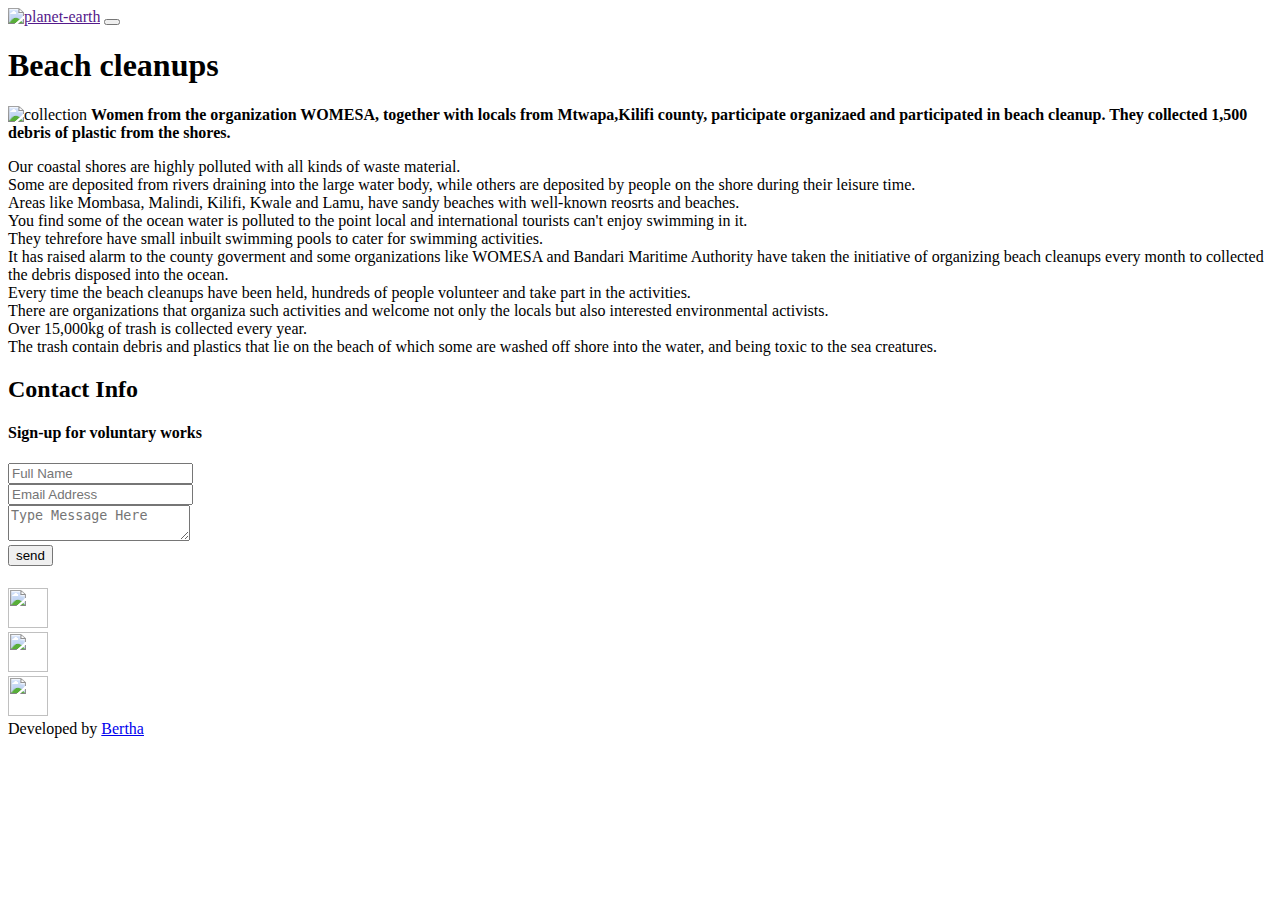
==== cleanups.html @ 5076a126 "Add files via upload" ====
<!DOCTYPE html>

<!--
 // WEBSITE: https://themefisher.com
 // TWITTER: https://twitter.com/themefisher
 // FACEBOOK: https://www.facebook.com/themefisher
 // GITHUB: https://github.com/themefisher/
-->

<html lang="en">
<head>

  <!-- Basic Page Needs
  ================================================== -->
  <meta charset="utf-8">
  <title>Beach cleanups</title>

  <!-- Mobile Specific Metas
  ================================================== -->
  <meta http-equiv="X-UA-Compatible" content="IE=edge">
  <meta name="description" content="Creative Portfolio Template">
  <meta name="viewport" content="width=device-width, initial-scale=1.0, maximum-scale=5.0">
  <meta name="author" content="Themefisher">
  <meta name="generator" content="Themefisher Kross Template v1.0">
  <!-- Favicon -->
  <link rel="shortcut icon" type="image/x-icon" href="project/planet-earth.png" />
  
  <!-- ** Plugins Needed for the Project ** -->
  <!-- Bootstrap -->
  <link rel="stylesheet" href="plugins/bootstrap/bootstrap.min.css">
  <!-- slick slider -->
  <link rel="stylesheet" href="plugins/slick/slick.css">
  <!-- themefy-icon -->
  <link rel="stylesheet" href="plugins/themify-icons/themify-icons.css">

  <!-- Main Stylesheet -->
  <link href="css/style.css" rel="stylesheet">

</head>
<body>
  

<header class="navigation fixed-top">
  <nav class="navbar navbar-expand-lg navbar-dark">
    <a class="navbar-brand font-tertiary h3" href=""><img src="project/planet-earth.png" alt="planet-earth" height="100" width="100"></a>
    <button class="navbar-toggler" type="button" data-toggle="collapse" data-target="#navigation"
      aria-controls="navigation" aria-expanded="false" aria-label="Toggle navigation">
      <span class="navbar-toggler-icon"></span>
    </button>
  </nav>
</header>

<!-- page title -->
<section class="page-title bg-primary position-relative">
  <div class="container">
    <div class="row">
      <div class="col-12 text-center">
        <h1 class="text-white font-tertiary">Beach cleanups</h1>
      </div>
    </div>
  </div>
</section>
<!-- /page title -->

<section class="section">
  <div class="container">
    <div class="row">
      <div class="col-lg-12">
        <div class="content">
          <img src="project/collection.jpg" alt="collection" class="img-fluid rounded float-left mr-5 mb-4" height="800" width="1000">
         
          <strong>Women from the organization WOMESA, together with locals from Mtwapa,Kilifi county, participate organizaed and participated in beach cleanup. They collected 1,500 debris of plastic from the shores.</strong>
          <p>Our coastal shores are highly polluted with all kinds of waste material.<br> Some are deposited from rivers draining into the large water body, while others are deposited by people on the shore during their leisure time.<br> Areas like Mombasa, Malindi, Kilifi, Kwale and Lamu, have sandy beaches with well-known reosrts and beaches.<br> You find some of the ocean water is polluted to the point local and international tourists can't enjoy swimming in it.<br> They tehrefore have small inbuilt swimming pools to cater for swimming activities.<br> It has raised alarm to the county goverment and some organizations like WOMESA and Bandari Maritime Authority have taken the initiative of organizing beach cleanups every month to collected the debris disposed into the ocean.<br> Every time the beach cleanups have been held, hundreds of people volunteer and take part in the activities.<br> There are organizations that organiza such activities and welcome not only the locals but also interested environmental activists.<br> Over 15,000kg of trash is collected every year.<br> The trash contain debris and plastics that lie on the beach of which some are washed off shore into the water, and being toxic to the sea creatures.</p>
        </div>
      </div>
    </div>
  </div>
</section>

<!-- contact -->
<section class="section section-on-footer" data-background="images/backgrounds/bg-dots.png">
  <div class="container">
    <div class="row">
      <div class="col-12 text-center">
        <h2 class="section-title">Contact Info</h2>
      </div>
      <div class="col-lg-8 mx-auto">
        <div class="bg-white rounded text-center p-5 shadow-down">
          <h4 class="mb-80">Sign-up for voluntary works</h4>
          <form action="#" class="row">
            <div class="col-md-6">
              <input type="text" id="name" name="name" placeholder="Full Name" class="form-control px-0 mb-4" required>
            </div>
            <div class="col-md-6">
              <input type="email" id="email" name="email" placeholder="Email Address" class="form-control px-0 mb-4" required>
            </div>
            <div class="col-12">
              <textarea name="message" id="message" class="form-control px-0 mb-4"
                placeholder="Type Message Here" required></textarea>
            </div>
            <div class="col-lg-6 col-10 mx-auto">
              <button class="btn btn-primary w-100">send</button>
            </div>
          </form>
        </div>
      </div>
    </div>
  </div>
</section>
<!-- /contact -->

<!-- footer -->
<footer class="bg-dark footer-section">
  <div class="section">
    <div class="container">
      <div class="row">
        <div class="col-md-4 text-center">
          <h5 class="text-dark"></h5>
          <a href="https://www.facebook.com/groups/483460015429176/">
            <img src="project/FB.png" height="40" width="40">
          </a>
          <br>
          <a href="https://twitter.com/ImEarthFriendly">
            <img src="project/twitter.png" height="40" width="40">
          </a>
          <br>
          <a href="https://www.flickr.com/account">
            <img src="project/flickr.png" height="40" width="40">
          </a>
        </div>
      </div>
    </div>
  </div>
  <div class="border-top text-center border-dark py-5">
      </script> Developed by <a class="text-white-50" href="Themefisher">Bertha</a></p>
  </div>
</footer>
<!-- /footer -->

<!-- jQuery -->
<script src="plugins/jQuery/jquery.min.js"></script>
<!-- Bootstrap JS -->
<script src="plugins/bootstrap/bootstrap.min.js"></script>
<!-- slick slider -->
<script src="plugins/slick/slick.min.js"></script>
<!-- filter -->
<script src="plugins/shuffle/shuffle.min.js"></script>

<!-- Main Script -->
<script src="js/script.js"></script>

</body>
</html>
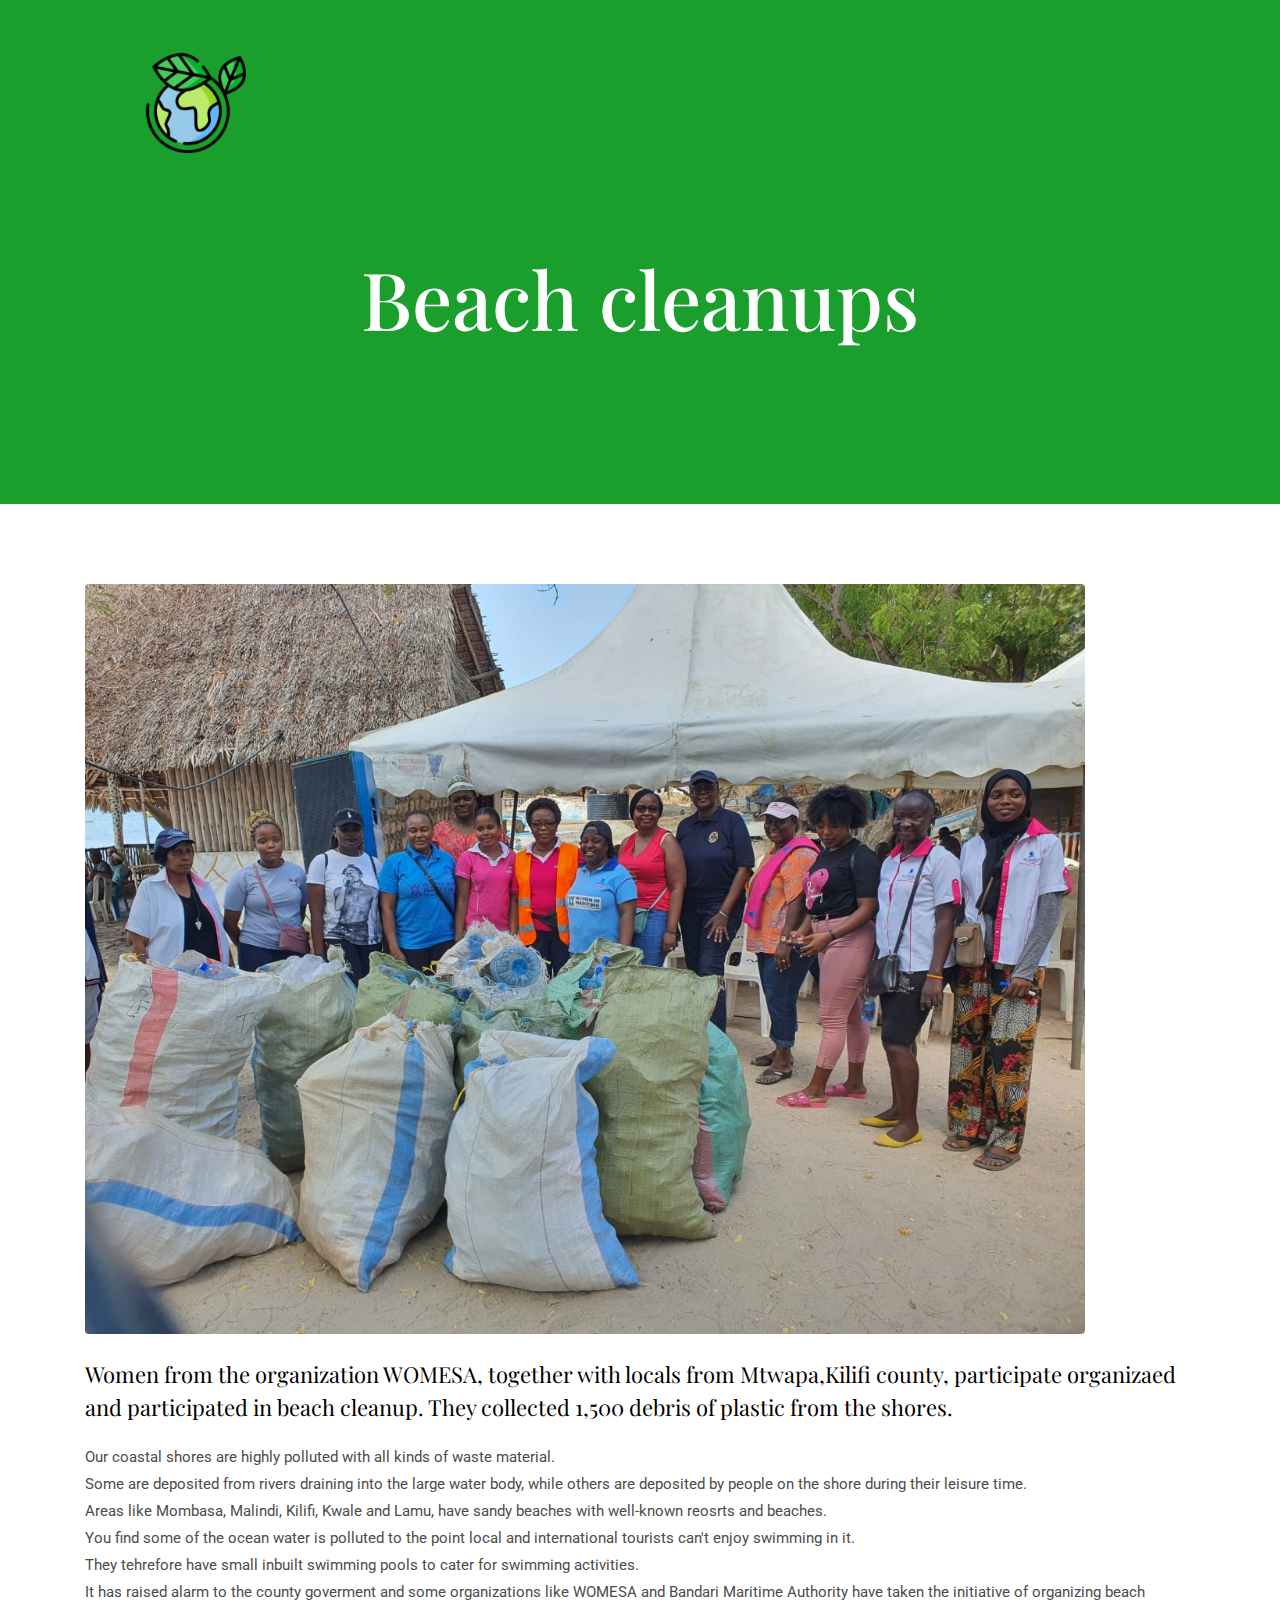
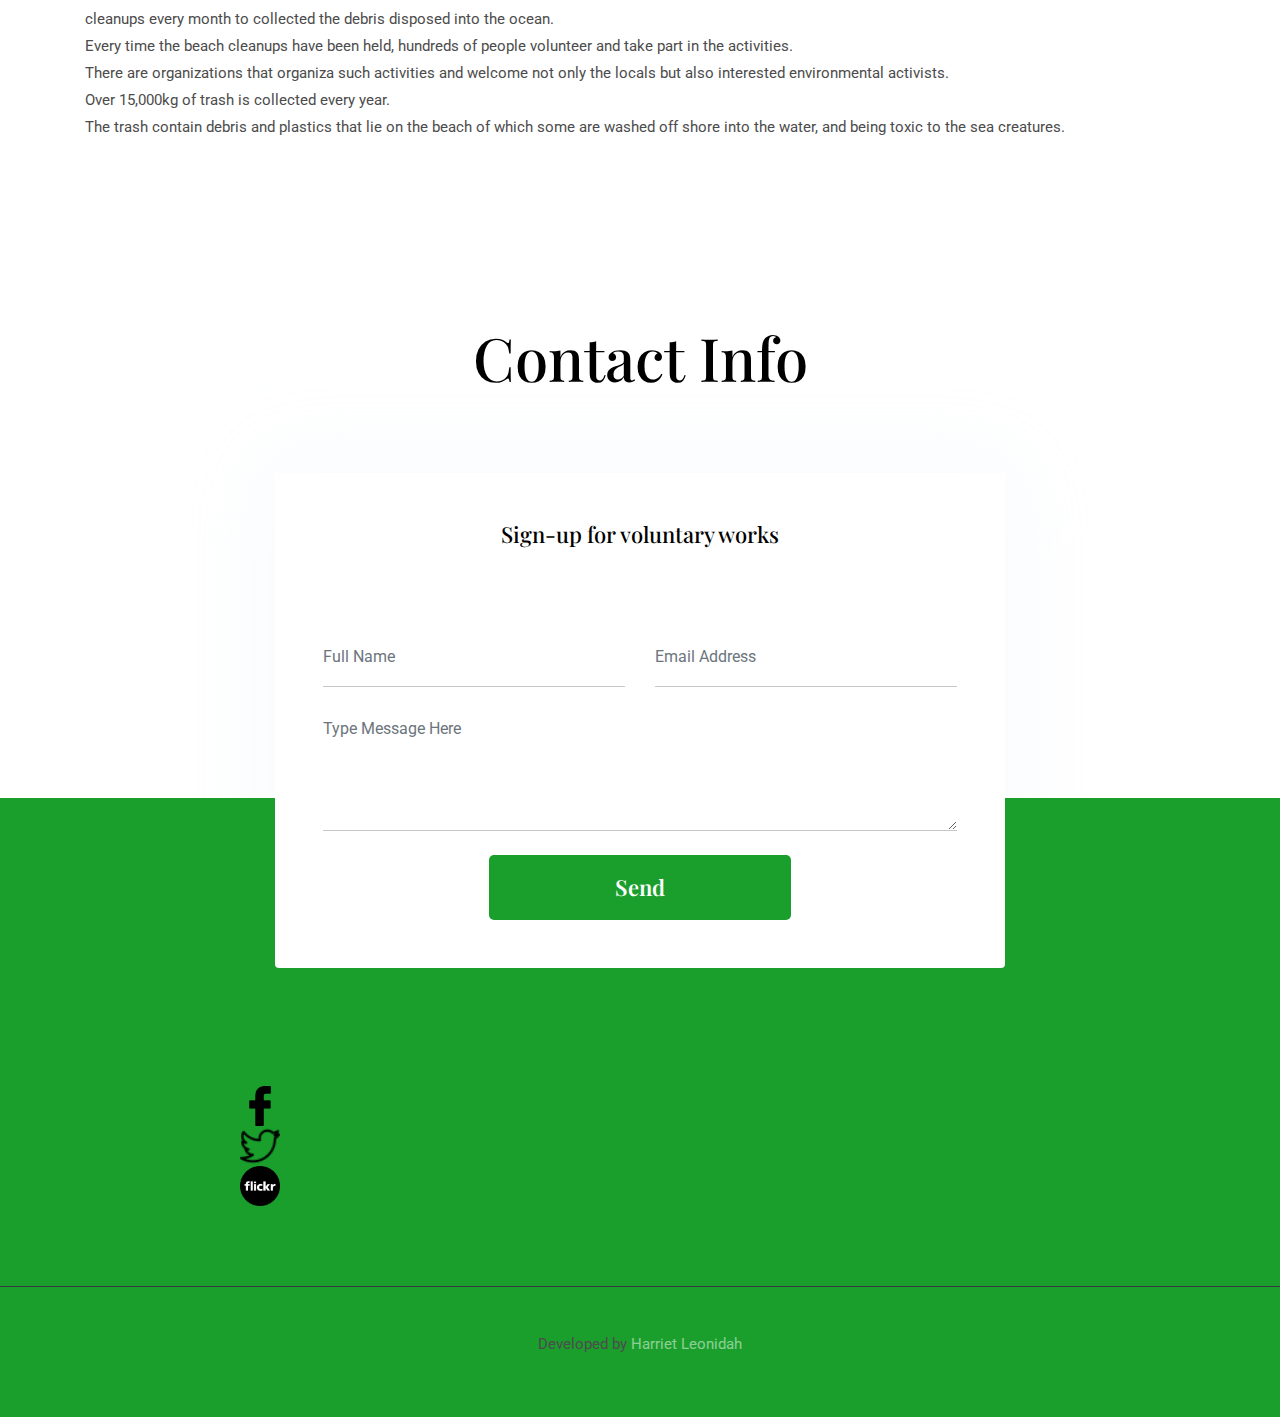
==== commit d4e414c3: "Add files via upload" ====
--- a/cleanups.html
+++ b/cleanups.html
@@ -132,7 +132,7 @@
     </div>
   </div>
   <div class="border-top text-center border-dark py-5">
-      </script> Developed by <a class="text-white-50" href="Themefisher">Bertha</a></p>
+      </script> Developed by <a class="text-white-50" href="Themefisher">Harriet Leonidah</a></p>
   </div>
 </footer>
 <!-- /footer -->
--- a/plugins/themify-icons/themify-icons.css
+++ b/plugins/themify-icons/themify-icons.css
@@ -0,0 +1 @@
+@font-face{font-family:themify;src:url(fonts/themify.eot?-fvbane);src:url(fonts/themify.eot?#iefix-fvbane) format('embedded-opentype'),url(fonts/themify.woff?-fvbane) format('woff'),url(fonts/themify.ttf?-fvbane) format('truetype'),url(fonts/themify.svg?-fvbane#themify) format('svg');font-weight:400;font-style:normal}[class*=" ti-"],[class^=ti-]{font-family:themify;speak:none;font-style:normal;font-weight:400;font-variant:normal;text-transform:none;line-height:1;-webkit-font-smoothing:antialiased;-moz-osx-font-smoothing:grayscale}.ti-wand:before{content:"\e600"}.ti-volume:before{content:"\e601"}.ti-user:before{content:"\e602"}.ti-unlock:before{content:"\e603"}.ti-unlink:before{content:"\e604"}.ti-trash:before{content:"\e605"}.ti-thought:before{content:"\e606"}.ti-target:before{content:"\e607"}.ti-tag:before{content:"\e608"}.ti-tablet:before{content:"\e609"}.ti-star:before{content:"\e60a"}.ti-spray:before{content:"\e60b"}.ti-signal:before{content:"\e60c"}.ti-shopping-cart:before{content:"\e60d"}.ti-shopping-cart-full:before{content:"\e60e"}.ti-settings:before{content:"\e60f"}.ti-search:before{content:"\e610"}.ti-zoom-in:before{content:"\e611"}.ti-zoom-out:before{content:"\e612"}.ti-cut:before{content:"\e613"}.ti-ruler:before{content:"\e614"}.ti-ruler-pencil:before{content:"\e615"}.ti-ruler-alt:before{content:"\e616"}.ti-bookmark:before{content:"\e617"}.ti-bookmark-alt:before{content:"\e618"}.ti-reload:before{content:"\e619"}.ti-plus:before{content:"\e61a"}.ti-pin:before{content:"\e61b"}.ti-pencil:before{content:"\e61c"}.ti-pencil-alt:before{content:"\e61d"}.ti-paint-roller:before{content:"\e61e"}.ti-paint-bucket:before{content:"\e61f"}.ti-na:before{content:"\e620"}.ti-mobile:before{content:"\e621"}.ti-minus:before{content:"\e622"}.ti-medall:before{content:"\e623"}.ti-medall-alt:before{content:"\e624"}.ti-marker:before{content:"\e625"}.ti-marker-alt:before{content:"\e626"}.ti-arrow-up:before{content:"\e627"}.ti-arrow-right:before{content:"\e628"}.ti-arrow-left:before{content:"\e629"}.ti-arrow-down:before{content:"\e62a"}.ti-lock:before{content:"\e62b"}.ti-location-arrow:before{content:"\e62c"}.ti-link:before{content:"\e62d"}.ti-layout:before{content:"\e62e"}.ti-layers:before{content:"\e62f"}.ti-layers-alt:before{content:"\e630"}.ti-key:before{content:"\e631"}.ti-import:before{content:"\e632"}.ti-image:before{content:"\e633"}.ti-heart:before{content:"\e634"}.ti-heart-broken:before{content:"\e635"}.ti-hand-stop:before{content:"\e636"}.ti-hand-open:before{content:"\e637"}.ti-hand-drag:before{content:"\e638"}.ti-folder:before{content:"\e639"}.ti-flag:before{content:"\e63a"}.ti-flag-alt:before{content:"\e63b"}.ti-flag-alt-2:before{content:"\e63c"}.ti-eye:before{content:"\e63d"}.ti-export:before{content:"\e63e"}.ti-exchange-vertical:before{content:"\e63f"}.ti-desktop:before{content:"\e640"}.ti-cup:before{content:"\e641"}.ti-crown:before{content:"\e642"}.ti-comments:before{content:"\e643"}.ti-comment:before{content:"\e644"}.ti-comment-alt:before{content:"\e645"}.ti-close:before{content:"\e646"}.ti-clip:before{content:"\e647"}.ti-angle-up:before{content:"\e648"}.ti-angle-right:before{content:"\e649"}.ti-angle-left:before{content:"\e64a"}.ti-angle-down:before{content:"\e64b"}.ti-check:before{content:"\e64c"}.ti-check-box:before{content:"\e64d"}.ti-camera:before{content:"\e64e"}.ti-announcement:before{content:"\e64f"}.ti-brush:before{content:"\e650"}.ti-briefcase:before{content:"\e651"}.ti-bolt:before{content:"\e652"}.ti-bolt-alt:before{content:"\e653"}.ti-blackboard:before{content:"\e654"}.ti-bag:before{content:"\e655"}.ti-move:before{content:"\e656"}.ti-arrows-vertical:before{content:"\e657"}.ti-arrows-horizontal:before{content:"\e658"}.ti-fullscreen:before{content:"\e659"}.ti-arrow-top-right:before{content:"\e65a"}.ti-arrow-top-left:before{content:"\e65b"}.ti-arrow-circle-up:before{content:"\e65c"}.ti-arrow-circle-right:before{content:"\e65d"}.ti-arrow-circle-left:before{content:"\e65e"}.ti-arrow-circle-down:before{content:"\e65f"}.ti-angle-double-up:before{content:"\e660"}.ti-angle-double-right:before{content:"\e661"}.ti-angle-double-left:before{content:"\e662"}.ti-angle-double-down:before{content:"\e663"}.ti-zip:before{content:"\e664"}.ti-world:before{content:"\e665"}.ti-wheelchair:before{content:"\e666"}.ti-view-list:before{content:"\e667"}.ti-view-list-alt:before{content:"\e668"}.ti-view-grid:before{content:"\e669"}.ti-uppercase:before{content:"\e66a"}.ti-upload:before{content:"\e66b"}.ti-underline:before{content:"\e66c"}.ti-truck:before{content:"\e66d"}.ti-timer:before{content:"\e66e"}.ti-ticket:before{content:"\e66f"}.ti-thumb-up:before{content:"\e670"}.ti-thumb-down:before{content:"\e671"}.ti-text:before{content:"\e672"}.ti-stats-up:before{content:"\e673"}.ti-stats-down:before{content:"\e674"}.ti-split-v:before{content:"\e675"}.ti-split-h:before{content:"\e676"}.ti-smallcap:before{content:"\e677"}.ti-shine:before{content:"\e678"}.ti-shift-right:before{content:"\e679"}.ti-shift-left:before{content:"\e67a"}.ti-shield:before{content:"\e67b"}.ti-notepad:before{content:"\e67c"}.ti-server:before{content:"\e67d"}.ti-quote-right:before{content:"\e67e"}.ti-quote-left:before{content:"\e67f"}.ti-pulse:before{content:"\e680"}.ti-printer:before{content:"\e681"}.ti-power-off:before{content:"\e682"}.ti-plug:before{content:"\e683"}.ti-pie-chart:before{content:"\e684"}.ti-paragraph:before{content:"\e685"}.ti-panel:before{content:"\e686"}.ti-package:before{content:"\e687"}.ti-music:before{content:"\e688"}.ti-music-alt:before{content:"\e689"}.ti-mouse:before{content:"\e68a"}.ti-mouse-alt:before{content:"\e68b"}.ti-money:before{content:"\e68c"}.ti-microphone:before{content:"\e68d"}.ti-menu:before{content:"\e68e"}.ti-menu-alt:before{content:"\e68f"}.ti-map:before{content:"\e690"}.ti-map-alt:before{content:"\e691"}.ti-loop:before{content:"\e692"}.ti-location-pin:before{content:"\e693"}.ti-list:before{content:"\e694"}.ti-light-bulb:before{content:"\e695"}.ti-Italic:before{content:"\e696"}.ti-info:before{content:"\e697"}.ti-infinite:before{content:"\e698"}.ti-id-badge:before{content:"\e699"}.ti-hummer:before{content:"\e69a"}.ti-home:before{content:"\e69b"}.ti-help:before{content:"\e69c"}.ti-headphone:before{content:"\e69d"}.ti-harddrives:before{content:"\e69e"}.ti-harddrive:before{content:"\e69f"}.ti-gift:before{content:"\e6a0"}.ti-game:before{content:"\e6a1"}.ti-filter:before{content:"\e6a2"}.ti-files:before{content:"\e6a3"}.ti-file:before{content:"\e6a4"}.ti-eraser:before{content:"\e6a5"}.ti-envelope:before{content:"\e6a6"}.ti-download:before{content:"\e6a7"}.ti-direction:before{content:"\e6a8"}.ti-direction-alt:before{content:"\e6a9"}.ti-dashboard:before{content:"\e6aa"}.ti-control-stop:before{content:"\e6ab"}.ti-control-shuffle:before{content:"\e6ac"}.ti-control-play:before{content:"\e6ad"}.ti-control-pause:before{content:"\e6ae"}.ti-control-forward:before{content:"\e6af"}.ti-control-backward:before{content:"\e6b0"}.ti-cloud:before{content:"\e6b1"}.ti-cloud-up:before{content:"\e6b2"}.ti-cloud-down:before{content:"\e6b3"}.ti-clipboard:before{content:"\e6b4"}.ti-car:before{content:"\e6b5"}.ti-calendar:before{content:"\e6b6"}.ti-book:before{content:"\e6b7"}.ti-bell:before{content:"\e6b8"}.ti-basketball:before{content:"\e6b9"}.ti-bar-chart:before{content:"\e6ba"}.ti-bar-chart-alt:before{content:"\e6bb"}.ti-back-right:before{content:"\e6bc"}.ti-back-left:before{content:"\e6bd"}.ti-arrows-corner:before{content:"\e6be"}.ti-archive:before{content:"\e6bf"}.ti-anchor:before{content:"\e6c0"}.ti-align-right:before{content:"\e6c1"}.ti-align-left:before{content:"\e6c2"}.ti-align-justify:before{content:"\e6c3"}.ti-align-center:before{content:"\e6c4"}.ti-alert:before{content:"\e6c5"}.ti-alarm-clock:before{content:"\e6c6"}.ti-agenda:before{content:"\e6c7"}.ti-write:before{content:"\e6c8"}.ti-window:before{content:"\e6c9"}.ti-widgetized:before{content:"\e6ca"}.ti-widget:before{content:"\e6cb"}.ti-widget-alt:before{content:"\e6cc"}.ti-wallet:before{content:"\e6cd"}.ti-video-clapper:before{content:"\e6ce"}.ti-video-camera:before{content:"\e6cf"}.ti-vector:before{content:"\e6d0"}.ti-themify-logo:before{content:"\e6d1"}.ti-themify-favicon:before{content:"\e6d2"}.ti-themify-favicon-alt:before{content:"\e6d3"}.ti-support:before{content:"\e6d4"}.ti-stamp:before{content:"\e6d5"}.ti-split-v-alt:before{content:"\e6d6"}.ti-slice:before{content:"\e6d7"}.ti-shortcode:before{content:"\e6d8"}.ti-shift-right-alt:before{content:"\e6d9"}.ti-shift-left-alt:before{content:"\e6da"}.ti-ruler-alt-2:before{content:"\e6db"}.ti-receipt:before{content:"\e6dc"}.ti-pin2:before{content:"\e6dd"}.ti-pin-alt:before{content:"\e6de"}.ti-pencil-alt2:before{content:"\e6df"}.ti-palette:before{content:"\e6e0"}.ti-more:before{content:"\e6e1"}.ti-more-alt:before{content:"\e6e2"}.ti-microphone-alt:before{content:"\e6e3"}.ti-magnet:before{content:"\e6e4"}.ti-line-double:before{content:"\e6e5"}.ti-line-dotted:before{content:"\e6e6"}.ti-line-dashed:before{content:"\e6e7"}.ti-layout-width-full:before{content:"\e6e8"}.ti-layout-width-default:before{content:"\e6e9"}.ti-layout-width-default-alt:before{content:"\e6ea"}.ti-layout-tab:before{content:"\e6eb"}.ti-layout-tab-window:before{content:"\e6ec"}.ti-layout-tab-v:before{content:"\e6ed"}.ti-layout-tab-min:before{content:"\e6ee"}.ti-layout-slider:before{content:"\e6ef"}.ti-layout-slider-alt:before{content:"\e6f0"}.ti-layout-sidebar-right:before{content:"\e6f1"}.ti-layout-sidebar-none:before{content:"\e6f2"}.ti-layout-sidebar-left:before{content:"\e6f3"}.ti-layout-placeholder:before{content:"\e6f4"}.ti-layout-menu:before{content:"\e6f5"}.ti-layout-menu-v:before{content:"\e6f6"}.ti-layout-menu-separated:before{content:"\e6f7"}.ti-layout-menu-full:before{content:"\e6f8"}.ti-layout-media-right-alt:before{content:"\e6f9"}.ti-layout-media-right:before{content:"\e6fa"}.ti-layout-media-overlay:before{content:"\e6fb"}.ti-layout-media-overlay-alt:before{content:"\e6fc"}.ti-layout-media-overlay-alt-2:before{content:"\e6fd"}.ti-layout-media-left-alt:before{content:"\e6fe"}.ti-layout-media-left:before{content:"\e6ff"}.ti-layout-media-center-alt:before{content:"\e700"}.ti-layout-media-center:before{content:"\e701"}.ti-layout-list-thumb:before{content:"\e702"}.ti-layout-list-thumb-alt:before{content:"\e703"}.ti-layout-list-post:before{content:"\e704"}.ti-layout-list-large-image:before{content:"\e705"}.ti-layout-line-solid:before{content:"\e706"}.ti-layout-grid4:before{content:"\e707"}.ti-layout-grid3:before{content:"\e708"}.ti-layout-grid2:before{content:"\e709"}.ti-layout-grid2-thumb:before{content:"\e70a"}.ti-layout-cta-right:before{content:"\e70b"}.ti-layout-cta-left:before{content:"\e70c"}.ti-layout-cta-center:before{content:"\e70d"}.ti-layout-cta-btn-right:before{content:"\e70e"}.ti-layout-cta-btn-left:before{content:"\e70f"}.ti-layout-column4:before{content:"\e710"}.ti-layout-column3:before{content:"\e711"}.ti-layout-column2:before{content:"\e712"}.ti-layout-accordion-separated:before{content:"\e713"}.ti-layout-accordion-merged:before{content:"\e714"}.ti-layout-accordion-list:before{content:"\e715"}.ti-ink-pen:before{content:"\e716"}.ti-info-alt:before{content:"\e717"}.ti-help-alt:before{content:"\e718"}.ti-headphone-alt:before{content:"\e719"}.ti-hand-point-up:before{content:"\e71a"}.ti-hand-point-right:before{content:"\e71b"}.ti-hand-point-left:before{content:"\e71c"}.ti-hand-point-down:before{content:"\e71d"}.ti-gallery:before{content:"\e71e"}.ti-face-smile:before{content:"\e71f"}.ti-face-sad:before{content:"\e720"}.ti-credit-card:before{content:"\e721"}.ti-control-skip-forward:before{content:"\e722"}.ti-control-skip-backward:before{content:"\e723"}.ti-control-record:before{content:"\e724"}.ti-control-eject:before{content:"\e725"}.ti-comments-smiley:before{content:"\e726"}.ti-brush-alt:before{content:"\e727"}.ti-youtube:before{content:"\e728"}.ti-vimeo:before{content:"\e729"}.ti-twitter:before{content:"\e72a"}.ti-time:before{content:"\e72b"}.ti-tumblr:before{content:"\e72c"}.ti-skype:before{content:"\e72d"}.ti-share:before{content:"\e72e"}.ti-share-alt:before{content:"\e72f"}.ti-rocket:before{content:"\e730"}.ti-pinterest:before{content:"\e731"}.ti-new-window:before{content:"\e732"}.ti-microsoft:before{content:"\e733"}.ti-list-ol:before{content:"\e734"}.ti-linkedin:before{content:"\e735"}.ti-layout-sidebar-2:before{content:"\e736"}.ti-layout-grid4-alt:before{content:"\e737"}.ti-layout-grid3-alt:before{content:"\e738"}.ti-layout-grid2-alt:before{content:"\e739"}.ti-layout-column4-alt:before{content:"\e73a"}.ti-layout-column3-alt:before{content:"\e73b"}.ti-layout-column2-alt:before{content:"\e73c"}.ti-instagram:before{content:"\e73d"}.ti-google:before{content:"\e73e"}.ti-github:before{content:"\e73f"}.ti-flickr:before{content:"\e740"}.ti-facebook:before{content:"\e741"}.ti-dropbox:before{content:"\e742"}.ti-dribbble:before{content:"\e743"}.ti-apple:before{content:"\e744"}.ti-android:before{content:"\e745"}.ti-save:before{content:"\e746"}.ti-save-alt:before{content:"\e747"}.ti-yahoo:before{content:"\e748"}.ti-wordpress:before{content:"\e749"}.ti-vimeo-alt:before{content:"\e74a"}.ti-twitter-alt:before{content:"\e74b"}.ti-tumblr-alt:before{content:"\e74c"}.ti-trello:before{content:"\e74d"}.ti-stack-overflow:before{content:"\e74e"}.ti-soundcloud:before{content:"\e74f"}.ti-sharethis:before{content:"\e750"}.ti-sharethis-alt:before{content:"\e751"}.ti-reddit:before{content:"\e752"}.ti-pinterest-alt:before{content:"\e753"}.ti-microsoft-alt:before{content:"\e754"}.ti-linux:before{content:"\e755"}.ti-jsfiddle:before{content:"\e756"}.ti-joomla:before{content:"\e757"}.ti-html5:before{content:"\e758"}.ti-flickr-alt:before{content:"\e759"}.ti-email:before{content:"\e75a"}.ti-drupal:before{content:"\e75b"}.ti-dropbox-alt:before{content:"\e75c"}.ti-css3:before{content:"\e75d"}.ti-rss:before{content:"\e75e"}.ti-rss-alt:before{content:"\e75f"}--- a/css/style.css
+++ b/css/style.css
@@ -0,0 +1,834 @@
+/**
+ * WEBSITE: https://themefisher.com
+ * TWITTER: https://twitter.com/themefisher
+ * FACEBOOK: https://www.facebook.com/themefisher
+ * GITHUB: https://github.com/themefisher/
+ */
+
+/*  typography */
+@import url("https://fonts.googleapis.com/css?family=Playfair+Display:700|Roboto:400");
+body {
+  line-height: 1.2;
+  font-family: "Roboto", sans-serif;
+  -webkit-font-smoothing: antialiased;
+  font-size: 15px;
+  color: #4c4c4c;
+}
+
+p, .paragraph {
+  font-weight: 400;
+  color: #4c4c4c;
+  font-size: 15px;
+  line-height: 1.8;
+  font-family: "Roboto", sans-serif;
+}
+p-lg, .paragraph-lg {
+  font-size: 22px;
+}
+
+h1, h2, h3, h4, h5, h6 {
+  color: #000;
+  font-family: "Playfair Display", serif;
+  line-height: 1.2;
+}
+
+h1, .h1 {
+  font-size: 80px;
+}
+@media (max-width: 991px) {
+  h1, .h1 {
+    font-size: 65px;
+  }
+}
+
+h2, .h2 {
+  font-size: 60px;
+}
+@media (max-width: 991px) {
+  h2, .h2 {
+    font-size: 50px;
+  }
+}
+
+h3, .h3 {
+  font-size: 40px;
+}
+
+h4, .h4 {
+  font-size: 22px;
+}
+
+h5, .h5 {
+  font-size: 18px;
+}
+
+h6, .h6 {
+  font-size: 14px;
+}
+
+/* Button style */
+.btn {
+  font-size: 22px;
+  font-family: "Playfair Display", serif;
+  text-transform: capitalize;
+  padding: 16px 44px;
+  border-radius: 5px;
+  font-weight: 600;
+  border: 0;
+  position: relative;
+  z-index: 1;
+  transition: 0.2s ease;
+}
+.btn:focus {
+  outline: 0;
+  box-shadow: none !important;
+}
+.btn:active {
+  box-shadow: none;
+}
+.btn-sm {
+  font-size: 15px;
+  padding: 10px 30px;
+}
+.btn-xs {
+  padding: 5px 10px;
+  font-size: 15px;
+}
+
+.btn-primary {
+  background: #08971bec;
+  color: #fff;
+}
+.btn-primary:active {
+  background: #08971bec !important;
+}
+.btn-primary:hover {
+  background: #08971bec;
+}
+.btn-primary.focus, .btn-primary.active {
+  background: #08971bec !important;
+  box-shadow: none !important;
+}
+
+.btn-transparent {
+  background: transparent;
+  color: #08971bec;
+  font-weight: bold;
+}
+.btn-transparent:active, .btn-transparent:hover {
+  color: #08971bec;
+}
+
+body {
+  background-color: #fff;
+  overflow-x: hidden;
+}
+
+::-moz-selection {
+  background: #08971bec;
+  color: #fff;
+}
+
+::selection {
+  background: #08971bec;
+  color: #fff;
+}
+
+/* preloader */
+.preloader {
+  position: fixed;
+  top: 0;
+  left: 0;
+  right: 0;
+  bottom: 0;
+  background-color: #fff;
+  z-index: 999;
+  display: flex;
+  align-items: center;
+  justify-content: center;
+}
+
+ol,
+ul {
+  list-style-type: none;
+  margin: 0px;
+}
+
+img {
+  vertical-align: middle;
+  border: 0;
+}
+
+a,
+a:hover,
+a:focus {
+  text-decoration: none;
+}
+
+a,
+button,
+select {
+  cursor: pointer;
+  transition: 0.2s ease;
+}
+a:focus,
+button:focus,
+select:focus {
+  outline: 0;
+}
+
+a.text-dark:hover {
+  color: #08971bec !important;
+}
+
+a:hover {
+  color: #08971bec;
+}
+
+.slick-slide {
+  outline: 0;
+}
+
+.section {
+  padding-top: 80px;
+  padding-bottom: 80px;
+}
+.section-title {
+  margin-bottom: 80px;
+  font-family: "Playfair Display", serif;
+}
+
+.bg-cover {
+  background-size: cover;
+  background-position: center center;
+  background-repeat: no-repeat;
+}
+
+/* overlay */
+.overlay {
+  position: relative;
+}
+.overlay::before {
+  position: absolute;
+  content: "";
+  height: 100%;
+  width: 100%;
+  top: 0;
+  left: 0;
+  background: #000;
+  opacity: 0.5;
+}
+
+.outline-0 {
+  outline: 0 !important;
+}
+
+.d-unset {
+  display: unset !important;
+}
+
+.bg-primary {
+  background: #08971bec !important;
+}
+
+.bg-gray {
+  background: #eaeaea !important;
+}
+
+.text-primary {
+  color: #08971bec !important;
+}
+
+.text-color {
+  color: #4c4c4c;
+}
+
+.text-dark {
+  color: #000 !important;
+}
+
+.text-light {
+  color: #999999 !important;
+}
+
+.mb-10 {
+  margin-bottom: 10px !important;
+}
+
+.mb-20 {
+  margin-bottom: 20px !important;
+}
+
+.mb-30 {
+  margin-bottom: 30px !important;
+}
+
+.mb-40 {
+  margin-bottom: 40px !important;
+}
+
+.mb-50 {
+  margin-bottom: 50px !important;
+}
+
+.mb-60 {
+  margin-bottom: 60px !important;
+}
+
+.mb-70 {
+  margin-bottom: 70px !important;
+}
+
+.mb-80 {
+  margin-bottom: 80px !important;
+}
+
+.mb-90 {
+  margin-bottom: 90px !important;
+}
+
+.mb-100 {
+  margin-bottom: 100px !important;
+}
+
+.zindex-1 {
+  z-index: 1;
+}
+
+.rounded-lg {
+  border-radius: 15px;
+}
+
+.overflow-hidden {
+  overflow: hidden;
+}
+
+.font-secondary {
+  font-family: "Playfair Display", serif !important;
+}
+
+.font-tertiary {
+  font-family: "Playfair Display", serif !important;
+}
+
+.shadow {
+  box-shadow: 0px 18px 39.1px 6.9px rgba(224, 241, 255, 0.34) !important;
+}
+
+.bg-dark {
+  background-color: #08971bec !important;
+}
+
+/* icon */
+.icon {
+  font-size: 45px;
+}
+
+.icon-bg {
+  height: 100px;
+  width: 100px;
+  line-height: 100px;
+  text-align: center;
+}
+
+.icon-light {
+  color: #c8d5ef;
+}
+
+/* /icon */
+/* slick slider */
+.slick-dots {
+  text-align: center;
+  padding-left: 0;
+}
+.slick-dots li {
+  display: inline-block;
+  margin: 2px;
+}
+.slick-dots li.slick-active button {
+  background: #fff;
+  width: 25px;
+}
+.slick-dots li button {
+  height: 6px;
+  width: 12px;
+  background: rgba(255, 255, 255, 0.5);
+  color: transparent;
+  border-radius: 10px;
+  overflow: hidden;
+  transition: 0.2s ease;
+  border: 0;
+}
+
+/* /slick slider */
+/* form */
+.form-control {
+  border: 0;
+  border-radius: 0;
+  border-bottom: 1px solid #c7c7c7;
+  height: 60px;
+}
+.form-control:focus {
+  border-color: #41228e;
+  outline: 0;
+  box-shadow: none !important;
+}
+
+textarea.form-control {
+  height: 120px;
+}
+
+/* /form */
+/* card */
+.card {
+  border: 0;
+}
+.card-header {
+  border: 0;
+}
+.card-footer {
+  border: 0;
+}
+
+/* /card */
+.navigation {
+  padding: 40px 130px;
+  transition: 0.3s ease;
+}
+.navigation.nav-bg {
+  background-color: #08971bec;
+  padding: 15px 100px;
+}
+@media (max-width: 991px) {
+  .navigation.nav-bg {
+    padding: 15px 20px;
+  }
+}
+@media (max-width: 991px) {
+  .navigation {
+    padding: 20px;
+    background: #41228e;
+  }
+}
+
+.navbar .nav-item .nav-link {
+  font-family: "Playfair Display", serif;
+  text-transform: uppercase;
+  padding: 15px;
+}
+.navbar .nav-item.active {
+  font-weight: bold;
+}
+
+.navbar-dark .navbar-nav .nav-link {
+  color: #fff;
+}
+
+.hero-area {
+  padding: 300px 0 200px;
+  position: relative;
+}
+@media (max-width: 767px) {
+  .hero-area {
+    padding: 250px 0 150px;
+    overflow: hidden;
+  }
+}
+.hero-area h1 {
+  position: relative;
+  z-index: 2;
+}
+
+.layer {
+  position: absolute;
+  z-index: 1;
+}
+
+#l1 {
+  bottom: 0;
+  left: 0;
+}
+
+#l2 {
+  top: 190px;
+  left: -250px;
+}
+
+#l3 {
+  top: 200px;
+  left: 40%;
+}
+
+#l4 {
+  top: 200px;
+  right: 40%;
+}
+
+#l5 {
+  top: 100px;
+  right: -150px;
+}
+
+#l6 {
+  bottom: -20px;
+  left: 10%;
+}
+
+#l7 {
+  bottom: 100px;
+  left: 20%;
+}
+
+#l8 {
+  bottom: 160px;
+  right: 45%;
+}
+
+#l9 {
+  bottom: 100px;
+  right: -10px;
+}
+
+.layer-bg {
+  position: absolute;
+  bottom: 0;
+  left: 0;
+}
+
+/* skills */
+.progress-wrapper {
+  height: 130px;
+  overflow: hidden;
+}
+
+.wave {
+  position: absolute;
+  width: 100%;
+  height: 100%;
+}
+.wave::before, .wave::after {
+  content: "";
+  position: absolute;
+  width: 800px;
+  height: 800px;
+  bottom: 0;
+  left: 50%;
+  background-color: rgba(255, 255, 255, 0.4);
+  border-radius: 45%;
+  transform: translateX(-50%) rotate(0);
+  -webkit-animation: rotate 6s linear infinite;
+          animation: rotate 6s linear infinite;
+  z-index: 10;
+}
+.wave::after {
+  border-radius: 47%;
+  background-color: rgba(255, 255, 255, 0.9);
+  transform: translateX(-50%) rotate(0);
+  -webkit-animation: rotate 10s linear -5s infinite;
+          animation: rotate 10s linear -5s infinite;
+  z-index: 20;
+}
+
+@-webkit-keyframes rotate {
+  50% {
+    transform: translateX(-50%) rotate(180deg);
+  }
+  100% {
+    transform: translateX(-50%) rotate(360deg);
+  }
+}
+
+@keyframes rotate {
+  50% {
+    transform: translateX(-50%) rotate(180deg);
+  }
+  100% {
+    transform: translateX(-50%) rotate(360deg);
+  }
+}
+/* /skills */
+/* education */
+.edu-bg-image {
+  position: absolute;
+  left: 0;
+  top: -300px;
+  z-index: -1;
+}
+
+/* /education */
+/* service */
+.hover-bg-primary {
+  transition: 0.3s ease;
+}
+.hover-bg-primary:hover {
+  background: #41228e;
+}
+.hover-bg-primary:hover * {
+  color: #fff;
+}
+
+.active-bg-primary {
+  transition: 0.3s ease;
+  background: #41228e;
+}
+.active-bg-primary * {
+  color: #fff;
+}
+
+.hover-shadow {
+  transition: 0.2s ease;
+}
+.hover-shadow:hover {
+  box-shadow: 0px 18px 40px 8px rgba(224, 241, 255, 0.54) !important;
+}
+
+/* /service */
+/* portfolio */
+.hover-wrapper {
+  overflow: hidden;
+}
+.hover-wrapper img {
+  transition: 0.3s ease;
+  transform: scale(1.1);
+}
+.hover-wrapper:hover img {
+  transform: scale(1);
+}
+.hover-wrapper:hover .hover-overlay {
+  opacity: 1;
+  visibility: visible;
+}
+
+.hover-overlay {
+  position: absolute;
+  height: 100%;
+  width: 100%;
+  border-radius: inherit;
+  top: 0;
+  left: 0;
+  background: rgba(0, 0, 0, 0.3);
+  opacity: 0;
+  visibility: hidden;
+  transition: 0.3s ease;
+}
+
+.hover-content {
+  position: absolute;
+  top: 50%;
+  transform: translateY(-50%);
+  left: 0;
+  right: 0;
+  text-align: center;
+}
+
+/* /portfolio */
+/* testimonial */
+.testimonial-content strong {
+  color: #2bfdff;
+  font-weight: normal;
+}
+
+.testimonial-bg-shapes .container {
+  position: relative;
+  z-index: 1;
+}
+.testimonial-bg-shapes .bg-map {
+  position: absolute;
+  left: 50%;
+  top: 50%;
+  transform: translate(-50%, -50%);
+}
+.testimonial-bg-shapes .bg-shape-1 {
+  position: absolute;
+  left: 100px;
+  top: -50px;
+}
+.testimonial-bg-shapes .bg-shape-2 {
+  position: absolute;
+  right: 150px;
+  top: 50px;
+}
+.testimonial-bg-shapes .bg-shape-3 {
+  position: absolute;
+  right: 50px;
+  top: 200px;
+}
+.testimonial-bg-shapes .bg-shape-4 {
+  position: absolute;
+  left: 100px;
+  bottom: 200px;
+}
+.testimonial-bg-shapes .bg-shape-5 {
+  position: absolute;
+  right: 200px;
+  bottom: -50px;
+}
+
+/* /testimonial */
+/* footer */
+.footer-section {
+  padding-top: 200px;
+}
+
+.section-on-footer {
+  margin-bottom: -250px;
+}
+
+.shadow-down {
+  position: relative;
+}
+.shadow-down::before {
+  position: absolute;
+  content: "";
+  box-shadow: 0px 0px 80.75px 14.25px rgba(215, 230, 243, 0.192);
+  height: 100%;
+  width: 100%;
+  left: 0;
+  top: 0;
+  z-index: -1;
+}
+
+/* /footer */
+.card-lg {
+  flex-direction: row-reverse;
+  align-items: center;
+}
+@media (max-width: 991px) {
+  .card-lg {
+    flex-direction: column;
+  }
+}
+
+blockquote {
+  display: inline-block;
+  padding: 20px 25px;
+  background: white;
+  border-left: 3px solid white;
+  font-style: italic;
+  font-size: 22px;
+  line-height: 1.7;
+}
+
+.content * {
+  margin-bottom: 20px;
+}
+.content strong {
+  font-family: "Playfair Display", serif;
+  font-size: 22px;
+  font-weight: normal;
+  color: #000;
+  display: inherit;
+  line-height: 1.5;
+}
+
+.page-title-alt {
+  padding: 350px 0 70px;
+}
+
+.border-thick {
+  border: 10px solid;
+}
+
+.drag-lg-top {
+  margin-top: -230px;
+}
+@media (max-width: 991px) {
+  .drag-lg-top {
+    margin-top: 0;
+  }
+}
+
+.page-title-alt .container {
+  position: relative;
+  z-index: 1;
+}
+.page-title-alt .bg-shape-1 {
+  position: absolute;
+  left: 0;
+  top: 0;
+  height: 100%;
+}
+.page-title-alt .bg-shape-2 {
+  position: absolute;
+  left: 70px;
+  top: 100px;
+}
+.page-title-alt .bg-shape-3 {
+  position: absolute;
+  left: 30%;
+  top: 50px;
+  transform: rotate(180deg);
+}
+.page-title-alt .bg-shape-4 {
+  position: absolute;
+  left: 100px;
+  bottom: 100px;
+}
+.page-title-alt .bg-shape-5 {
+  position: absolute;
+  left: 40%;
+  bottom: -25px;
+}
+.page-title-alt .bg-shape-6 {
+  position: absolute;
+  bottom: 100px;
+  right: -100px;
+}
+
+.page-title {
+  padding: 250px 0 150px;
+}
+.page-title .container {
+  position: relative;
+  z-index: 1;
+}
+.page-title .bg-shape-1 {
+  position: absolute;
+  left: 0;
+  bottom: 0;
+  width: 100%;
+}
+.page-title .bg-shape-2 {
+  position: absolute;
+  left: -20px;
+  top: -10px;
+}
+.page-title .bg-shape-3 {
+  position: absolute;
+  left: 10%;
+  top: 100px;
+}
+.page-title .bg-shape-4 {
+  position: absolute;
+  left: 50%;
+  top: -20px;
+}
+.page-title .bg-shape-5 {
+  position: absolute;
+  left: 90px;
+  bottom: -50px;
+  transform: rotate(180deg);
+}
+.page-title .bg-shape-6 {
+  position: absolute;
+  right: 20%;
+  bottom: -20px;
+}
+.page-title .bg-shape-7 {
+  position: absolute;
+  right: -220px;
+  bottom: -100px;
+}
+@media (max-width: 1200px) {
+  .page-title .bg-shape-7 {
+    right: 0;
+  }
+}
+
+.filter-controls li {
+  cursor: pointer;
+}
+.filter-controls li.active {
+  font-weight: bold;
+}
+/*# sourceMappingURL=style.css.map */
